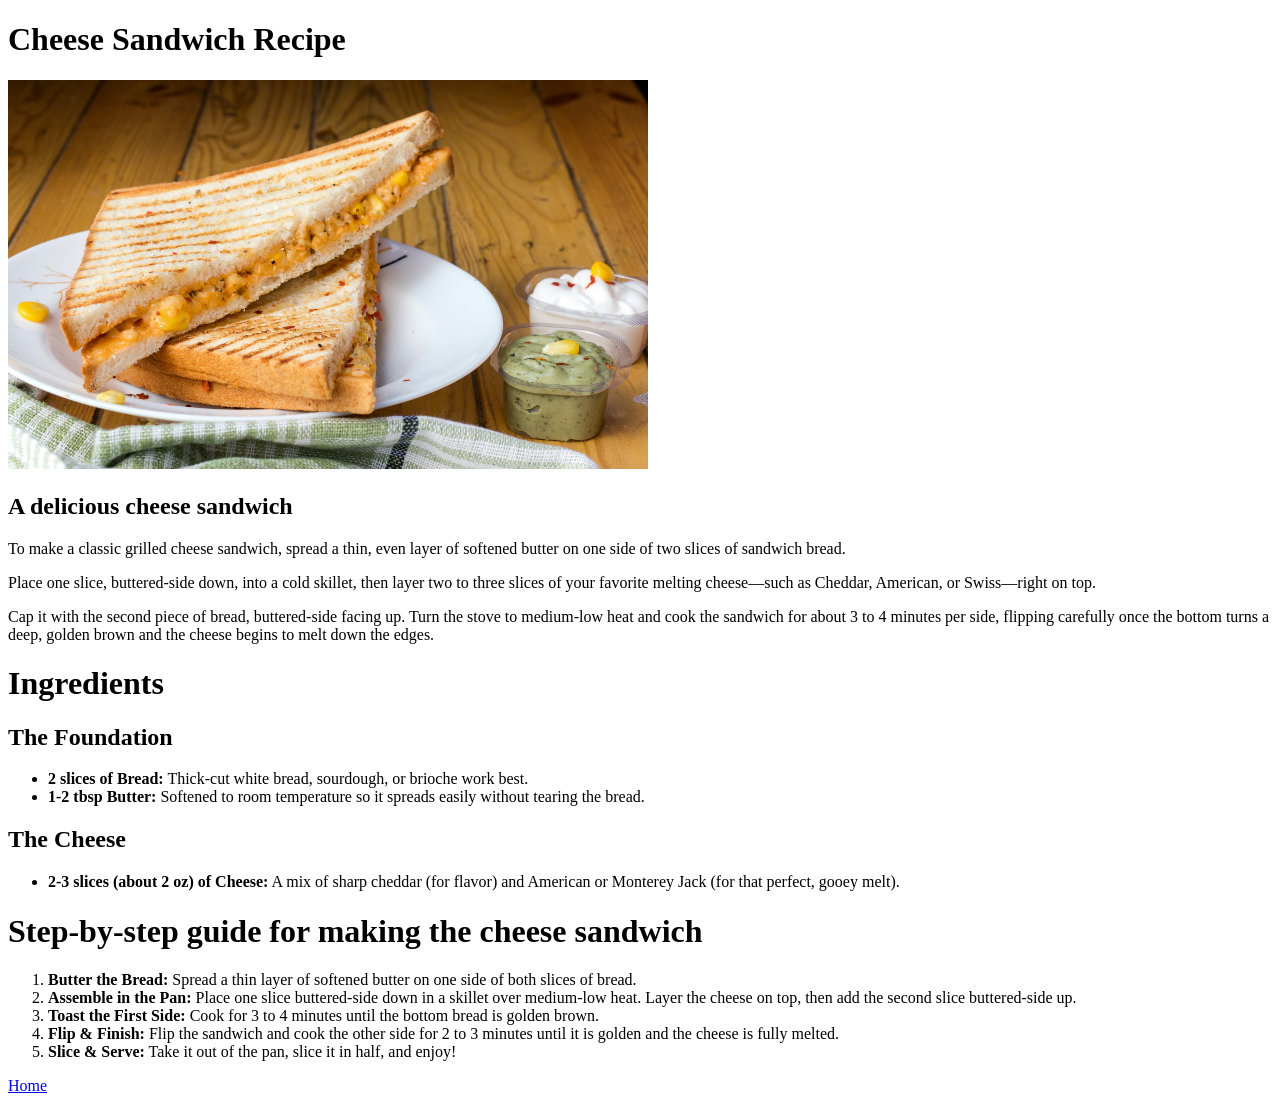
==== recipes/cheese.html @ 1d25f268 "Initial commit" ====
<!DOCTYPE html>
<html lang="en">
<head>
    <meta charset="UTF-8">
    <meta name="viewport" content="width=device-width, initial-scale=1.0">
    <title>Cheese Sandwich Recipe</title>
</head>
<body>
    <h1>Cheese Sandwich Recipe</h1>
    <img src="../img/cheese.jpg" alt="A freshly baked pepperoni pizza" height="389" width="640">
    <h2>A delicious cheese sandwich</h2>
    <p>To make a classic grilled cheese sandwich, spread a thin, even layer of softened butter on one side of two slices of sandwich bread.</p>
    <p>Place one slice, buttered-side down, into a cold skillet, then layer two to three slices of your favorite melting cheese—such as Cheddar, American, or Swiss—right on top.</p>
    <p>Cap it with the second piece of bread, buttered-side facing up. Turn the stove to medium-low heat and cook the sandwich for about 3 to 4 minutes per side, flipping carefully once the bottom turns a deep, golden brown and the cheese begins to melt down the edges.</p>

    <h1>Ingredients</h1>
    <h2>The Foundation</h2>
    <ul>
        <li><strong>2 slices of Bread:</strong> Thick-cut white bread, sourdough, or brioche work best.</li>
        <li><strong>1-2 tbsp Butter:</strong> Softened to room temperature so it spreads easily without tearing the bread.</li>
    </ul>
    <h2>The Cheese</h2>
    <ul>
        <li><strong>2-3 slices (about 2 oz) of Cheese:</strong> A mix of sharp cheddar (for flavor) and American or Monterey Jack (for that perfect, gooey melt).
        </li>
    </ul>

    <h1>Step-by-step guide for making the cheese sandwich</h1>
    <ol>
        <li><strong>Butter the Bread:</strong> Spread a thin layer of softened butter on one side of both slices of bread.</li>
        <li><Strong>Assemble in the Pan:</Strong> Place one slice buttered-side down in a skillet over medium-low heat. Layer the cheese on top, then add the second slice buttered-side up.</li>
        <li><strong>Toast the First Side:</strong> Cook for 3 to 4 minutes until the bottom bread is golden brown.</li>
        <li><strong>Flip & Finish:</strong> Flip the sandwich and cook the other side for 2 to 3 minutes until it is golden and the cheese is fully melted.</li>
        <li><strong>Slice & Serve:</strong> Take it out of the pan, slice it in half, and enjoy!</li>
    </ol>
    <a href="../index.html">Home</a>
</body>
</html>
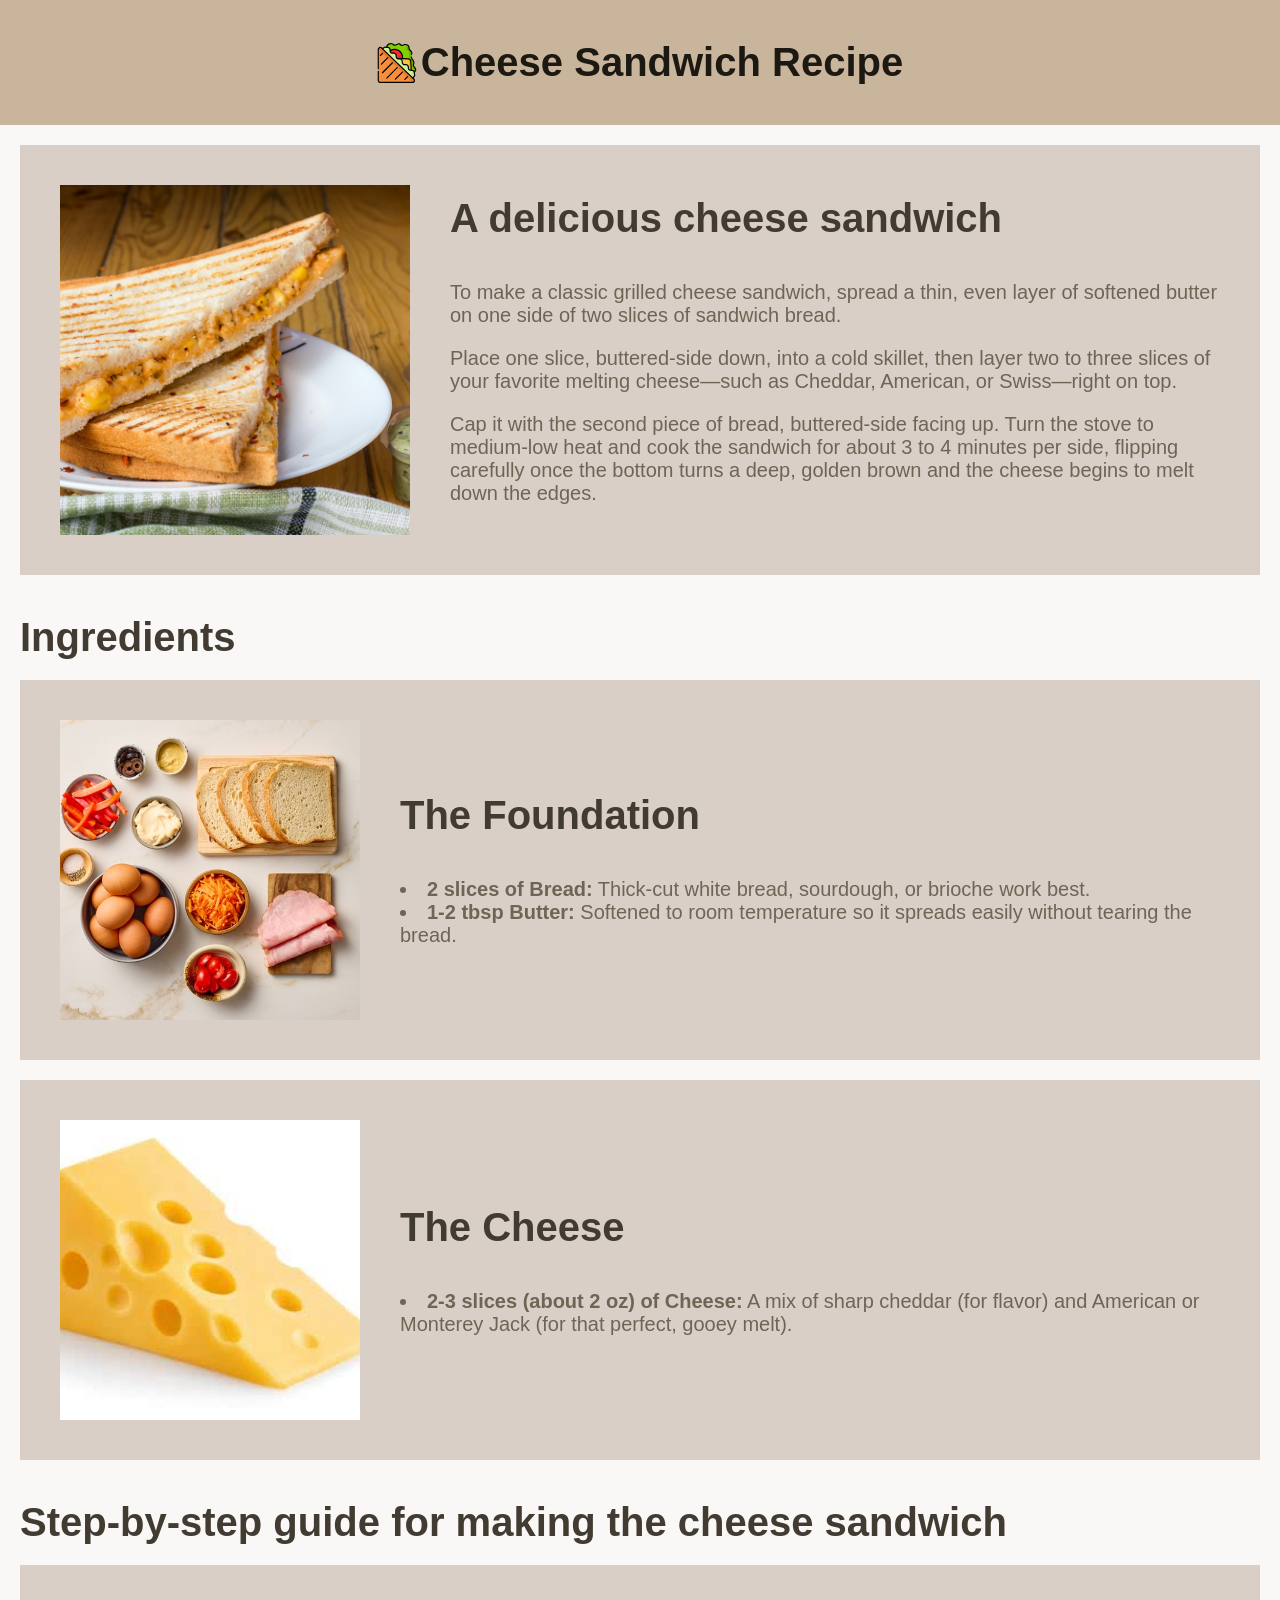
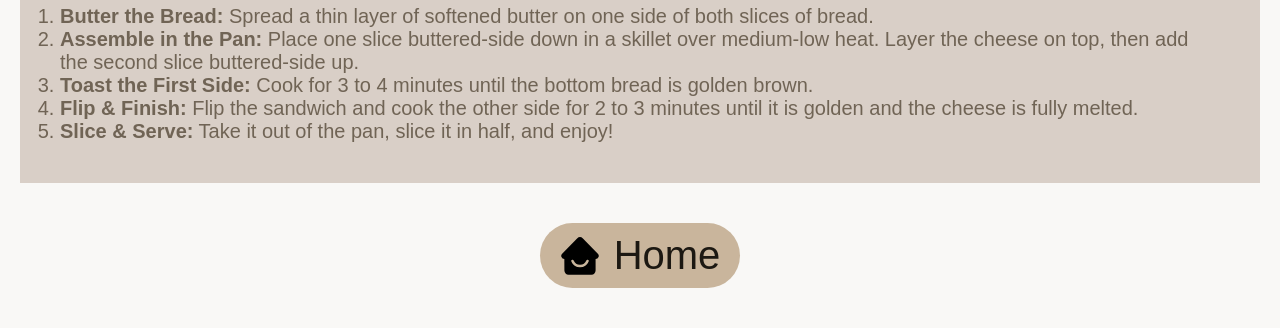
==== commit c03f3695: "Style cheese sandwich page" ====
--- a/recipes/cheese.html
+++ b/recipes/cheese.html
@@ -3,36 +3,62 @@
 <head>
     <meta charset="UTF-8">
     <meta name="viewport" content="width=device-width, initial-scale=1.0">
+    <link rel="stylesheet" href="../css/cheese.css">
     <title>Cheese Sandwich Recipe</title>
 </head>
 <body>
-    <h1>Cheese Sandwich Recipe</h1>
-    <img src="../img/cheese.jpg" alt="A freshly baked pepperoni pizza" height="389" width="640">
-    <h2>A delicious cheese sandwich</h2>
-    <p>To make a classic grilled cheese sandwich, spread a thin, even layer of softened butter on one side of two slices of sandwich bread.</p>
-    <p>Place one slice, buttered-side down, into a cold skillet, then layer two to three slices of your favorite melting cheese—such as Cheddar, American, or Swiss—right on top.</p>
-    <p>Cap it with the second piece of bread, buttered-side facing up. Turn the stove to medium-low heat and cook the sandwich for about 3 to 4 minutes per side, flipping carefully once the bottom turns a deep, golden brown and the cheese begins to melt down the edges.</p>
+    <div class="header">
+        <img class="image" src="../img/cheese-icon.svg" alt="cheese sandwich icon" height="40px" width="40px">
+        <h1 class="title">Cheese Sandwich Recipe</h1>
+    </div>
 
-    <h1>Ingredients</h1>
-    <h2>The Foundation</h2>
-    <ul>
-        <li><strong>2 slices of Bread:</strong> Thick-cut white bread, sourdough, or brioche work best.</li>
-        <li><strong>1-2 tbsp Butter:</strong> Softened to room temperature so it spreads easily without tearing the bread.</li>
-    </ul>
-    <h2>The Cheese</h2>
-    <ul>
-        <li><strong>2-3 slices (about 2 oz) of Cheese:</strong> A mix of sharp cheddar (for flavor) and American or Monterey Jack (for that perfect, gooey melt).
-        </li>
-    </ul>
+    <div class="summary">
+        <img class="image" src="../img/cheese.jpg" alt="A delicious cheese sandwich" height="400px" width="400px">
+        <div class="text">
+            <h2 class="heading">A delicious cheese sandwich</h2>
+            <p class="paragraph">To make a classic grilled cheese sandwich, spread a thin, even layer of softened butter on one side of two slices of sandwich bread.</p>
+            <p class="paragraph">Place one slice, buttered-side down, into a cold skillet, then layer two to three slices of your favorite melting cheese—such as Cheddar, American, or Swiss—right on top.</p>
+            <p class="paragraph">Cap it with the second piece of bread, buttered-side facing up. Turn the stove to medium-low heat and cook the sandwich for about 3 to 4 minutes per side, flipping carefully once the bottom turns a deep, golden brown and the cheese begins to melt down the edges.</p>
+        </div>
+    </div>
 
-    <h1>Step-by-step guide for making the cheese sandwich</h1>
-    <ol>
-        <li><strong>Butter the Bread:</strong> Spread a thin layer of softened butter on one side of both slices of bread.</li>
-        <li><Strong>Assemble in the Pan:</Strong> Place one slice buttered-side down in a skillet over medium-low heat. Layer the cheese on top, then add the second slice buttered-side up.</li>
-        <li><strong>Toast the First Side:</strong> Cook for 3 to 4 minutes until the bottom bread is golden brown.</li>
-        <li><strong>Flip & Finish:</strong> Flip the sandwich and cook the other side for 2 to 3 minutes until it is golden and the cheese is fully melted.</li>
-        <li><strong>Slice & Serve:</strong> Take it out of the pan, slice it in half, and enjoy!</li>
+    <h1 class="chapter">Ingredients</h1>
+
+    <div class="section">
+        <img class="image" src="../img/foundation.jpg" alt="sandwich foundation" height="300px" width="300px">
+        <div class="text">
+            <h2 class="title">The Foundation</h2>
+            <ul class="list">
+                <li class="text"><strong>2 slices of Bread:</strong> Thick-cut white bread, sourdough, or brioche work best.</li>
+                <li class="text"><strong>1-2 tbsp Butter:</strong> Softened to room temperature so it spreads easily without tearing the bread.</li>
+            </ul>
+        </div>
+    </div>
+
+    <div class="section">
+        <img class="image" src="../img/cheese-slice.jpg" alt="sandwich cheese" height="300px" width="300px">
+        <div class="text">
+            <h2 class="title">The Cheese</h2>
+            <ul class="list">
+                <li class="text"><strong>2-3 slices (about 2 oz) of Cheese:</strong> A mix of sharp cheddar (for flavor) and American or Monterey Jack (for that perfect, gooey melt).
+                </li>
+            </ul>
+        </div>
+    </div>
+
+    <h1 class="chapter">Step-by-step guide for making the cheese sandwich</h1>
+
+    <ol class="steps">
+        <li class="text"><strong>Butter the Bread:</strong> Spread a thin layer of softened butter on one side of both slices of bread.</li>
+        <li class="text"><Strong>Assemble in the Pan:</Strong> Place one slice buttered-side down in a skillet over medium-low heat. Layer the cheese on top, then add the second slice buttered-side up.</li>
+        <li class="text"><strong>Toast the First Side:</strong> Cook for 3 to 4 minutes until the bottom bread is golden brown.</li>
+        <li class="text"><strong>Flip & Finish:</strong> Flip the sandwich and cook the other side for 2 to 3 minutes until it is golden and the cheese is fully melted.</li>
+        <li class="text"><strong>Slice & Serve:</strong> Take it out of the pan, slice it in half, and enjoy!</li>
     </ol>
-    <a href="../index.html">Home</a>
+
+    <a class="home-button" href="../index.html">
+        <img class="image" src="../img/home.svg" alt="home icon" height="40px" width="40px">
+        <p class="text">Home</p>
+    </a>
 </body>
 </html>
--- a/css/cheese.css
+++ b/css/cheese.css
@@ -0,0 +1,151 @@
+* {
+    box-sizing: border-box;
+    padding: 0px;
+    margin: 0px;
+}
+
+body {
+    background-color: #F9F8F6;
+}
+
+.header {
+    display: block;
+    background-color: #C9B59C;
+    text-align: center;
+    padding: 40px;
+    margin-bottom: 20px;
+}
+
+.header .image {
+    display: inline-block;
+    height: 40px;
+    width: auto;
+    vertical-align: middle;
+}
+
+.header .title {
+    display: inline-block;
+    font-family: sans-serif;
+    font-size: 40px;
+    color: #1c1812;
+    vertical-align: middle;
+}
+
+.summary {
+    display: flex;
+    align-items: center;
+    background-color: #D9CFC7;
+    padding: 40px;
+    margin: 20px;
+    gap: 40px;
+}
+
+.summary .image {
+    width: 350px;
+    height: 350px;
+    object-fit: cover;
+}
+
+.summary .text {
+    flex: 1;
+}
+
+.summary .text .heading {
+    font-family: sans-serif;
+    font-size: 40px;
+    color: #423b32;
+    margin-bottom: 40px;
+}
+
+.summary .text .paragraph {
+    font-family: sans-serif;
+    font-size: 20px;
+    color: #706455;
+    margin-bottom: 20px;
+}
+
+.chapter {
+    font-family: sans-serif;
+    font-size: 40px;
+    color: #423b32;
+    margin: 40px auto 20px 20px;
+}
+
+.section {
+    display: flex;
+    align-items: center;
+    gap: 40px;
+    background-color: #D9CFC7;
+    padding: 40px;
+    margin: 20px;
+}
+
+.section .image {
+    width: 300px;
+    height: 300px;
+    object-fit: cover;
+}
+
+.section .text {
+    flex: 1;
+}
+
+.section .text .title {
+    font-family: sans-serif;
+    font-size: 40px;
+    color: #423b32;
+    margin-bottom: 40px;
+}
+
+.section .text .list {
+    list-style-position: inside;
+}
+
+.section .text .list .text {
+    font-family: sans-serif;
+    font-size: 20px;
+    color: #706455;
+}
+
+.steps {
+    background-color: #D9CFC7;
+    padding: 40px;
+    margin: 20px;
+}
+
+.steps .text{
+    font-family: sans-serif;
+    font-size: 20px;
+    color: #706455;
+}
+
+.home-button {
+    display: block;
+    margin: 40px auto;
+    max-width: fit-content;
+    text-decoration: none;
+    padding:  10px 20px;
+    background-color: #C9B59C;
+    border-radius: 100vh;
+    transition: filter 0.3s ease;
+}
+
+.home-button:hover {
+    filter: brightness(0.8);
+}
+
+.home-button .image {
+    display: inline-block;
+    height: 40px;
+    width: 40px;
+    vertical-align: middle;
+    margin-right: 10px;
+}
+
+.home-button .text {
+    display: inline-block;
+    font-family: sans-serif;
+    font-size: 40px;
+    color: #1c1812;
+    vertical-align: middle;
+}
